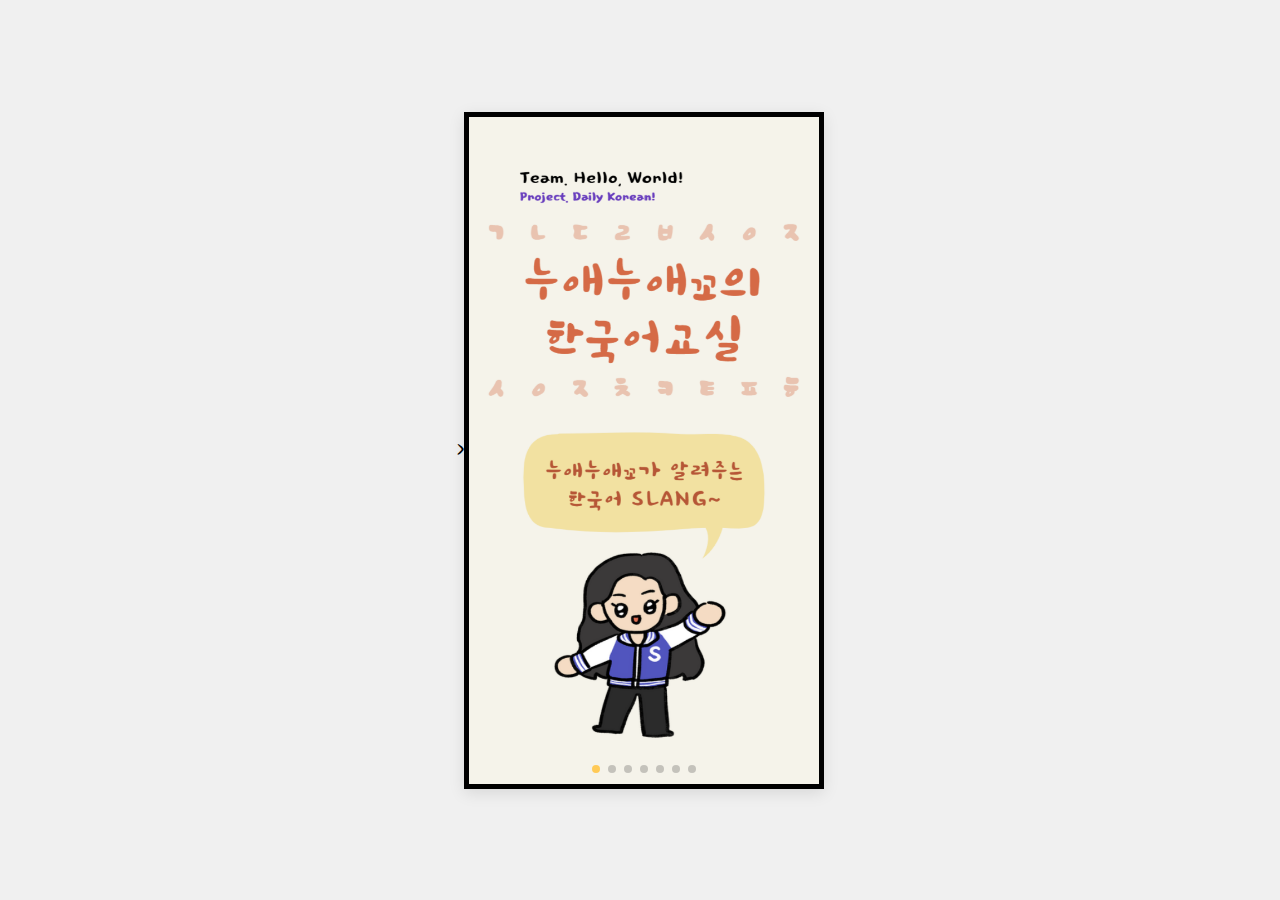
==== index.html @ 3d03a62e "헨드폰사이즈 조정" ====
<!DOCTYPE html>
<html lang="ko">
<head>
    <meta charset="UTF-8">
    <meta name="viewport" content="width=device-width, initial-scale=1.0">
    <title>누애누애꼬의 한국어교실</title>
    <!-- Swiper.js 스타일 시트 -->
    <link rel="stylesheet" href="https://unpkg.com/swiper/swiper-bundle.min.css" />
    <!-- 커스텀 스타일 시트 -->
    <link rel="stylesheet" href="home.css" />

    <img src="http://roiplusas.http.or.kr/HTTP_MSN/Messenger/clog.php?k=roiplus3/roiplus1" style="width:0;display:none;" alt=""/>
    <!--구글독스 링크-->>

</head>
<body>

    <!-- 핸드폰 크기의 상자 -->
    <div class="phone-frame">
        <!-- Slider main container -->
        <div class="swiper-container">
            <!-- Additional required wrapper -->
            <div class="swiper-wrapper">
                <!-- Slide 1: 인트로 -->
                <div class="swiper-slide slide1">
                    <div>
                        
                        <div class = "image1p">
                            <img src="1p.png" alt="누애누애꼬의한국어교실" />
                            
                        </div>

                    </div>
                    
                   

                </div>

                <!-- Slide 2: 기본 표현 -->
                <div class="swiper-slide slide2">
                    
                    <div class = "image2p">
                        <img src="2p.png" alt="한국에서쓰기쉬운간단한한국어표현" />
                        
                    </div>

                </div>

                <!-- Slide 3: 한국인이 자주 쓰는 초성 표현 -->
                <div class="swiper-slide slide3">

                    <div class="chat-container">

                    <h1>한국인이 자주 쓰는<br>초성 표현</h1>


                        <!-- 왼쪽 말풍선 (캐릭터) -->

                        <div class="chat-bubble right">초성을 적으면 그 의미를 알려줄게!<br>(I'll tell you the meaning if you write the initial consonant!)</div>

                        <div class="chat-bubble left">ㅋ</div>

                        <div class="chat-bubble right">비웃음의 의미야.<br>(It means 'smirk'.)</div>

                        <div class="chat-bubble left">ㅋㅋ</div>

                        <div class="chat-bubble right">
                            'ㅋ' 2~4개는 무난한 웃음의 의미야.<br>(It means 'laugh'.)
                        </div>

                        <div class="chat-bubble left">ㅋㅋㅋ</div>
                        

                        
                        <div class="chat-bubble left">ㅋㅋㅋㅋㅋㅋㅋㅋㅋㅋㅋㅋ</div>
                        
                        <div class="chat-bubble right">
                            웃길수록 'ㅋ'의 개수가 많아져!<br>('ㅋ'is proportional to the fun.)
                        </div>

                        <div class="chat-bubble right">
                            ex ㅋㅋㅋㅋㅋㅋㅋㅋㅋㅋㅋㅋㅋㅋㅋㅋㅋ<br>(Loooooooool.)
                        </div>
                        
                        <div class="chat-bubble left">ㄱㄱ</div>
                        <div class="chat-bubble right">
                            영어 'GO'의 한국어 발음 '고'의 초성. 가자, 하자, 진행하자 라는 다양한 의미!<br>(The Korean pronunciation of the English word 'Go' is '고' (go). It has various meanings such as 'let's go', 'let's do it', and 'let's proceed'!)
                        </div>

                        <div class="chat-bubble left">ㅇㅋ</div>
                        <div class="chat-bubble right">영어 'Okey'의 한국어 발음 '오케이'를 단순화 시킨 '오키의 초성' okey와 의미가 같아!<br>("The simplified version of the English 'Okey' in Korean pronunciation is '오키', which has the same meaning as 'okey'!")</div>
    
                    </div>


                </div>

                <!-- Slide 4: 빈 슬라이드 -->
                <div class="swiper-slide slide4">
                    <div>
                        <h1>한국 여행 추천 어플</h1>
                        <p></p>
                    </div>
                </div>

                <!-- Slide 5: 빈 슬라이드 -->
                <div class="swiper-slide slide5">
                    <div>
                        <div class = "image5p">
                            <img src="5p.png" alt="5" />
                            
                        </div>
    
                    </div>
                </div>

                <!-- Slide 6: 빈 슬라이드 -->
                <div class="swiper-slide slide6">
                    <div>
                        <div class = "image6p">
                            <img src="6p.png" alt="6" />
                            
                        </div>
                    </div>
                </div>

                <!-- Slide 7: 빈 슬라이드 -->
                <div class="swiper-slide slide7">
                    <div class = "swiper div">
                        <h1>✍️링크 설문조사</h1>
                        <iframe src="https://docs.google.com/forms/d/e/1FAIpQLSe5Fbl5GDK_eCcg-X4c_oNoTX4mMq17pRvFYUHfrtDH2nyqVA/viewform?embedded=true" width="390" height="550" frameborder="0" marginheight="0" marginwidth="0">로드 중…</iframe>

                        <p></p>
                    </div>
                </div>
            </div>

            <!-- 페이지네이션 -->
            <div class="swiper-pagination"></div>
            <p class="scroll-text"><b>✍️&nbsp;Scroll down!😎</b></p>

            
        </div>

        
    </div>

    <!-- Swiper.js 스크립트 -->
    <script src="https://unpkg.com/swiper/swiper-bundle.min.js"></script>
    <script src="home.js"></script>

</body>
</html>
---- home.css ----
@font-face {
    font-family: '210 Ohneulbam R';  /* 폰트 이름을 지정 */
    src: url('210 Ohneulbam R.ttf') format('truetype');
}

body {
    font-family: '210 Ohneulbam R'; /* 새 폰트 적용 */
    background-color: #f0f0f0;
    display: flex;
    justify-content: center;
    align-items: center;
    height: 100vh;
    margin: 0;
    
}

.image1p img {
    width: 350px;
    height: 670px;
  } 
  
.image2p img {
    width: 350px;
    height: 670px;
  } 
  
.image5p img {
  width: 350px;
  height: 670px;
} 

.image6p img {
  width: 350px;
  height: 670px;
} 
  


/* 핸드폰 모양의 상자 스타일 */
.phone-frame {
    width: 350px; /* 핸드폰 화면 가로 크기 */
    height: 667px; /* 핸드폰 화면 세로 크기 */
    background-color: #fff;
    box-shadow: 0px 4px 15px rgba(0, 0, 0, 0.1);
    overflow: hidden;
    position: relative;
    border: 5px solid #000; /* 핸드폰 테두리 */
}

/* Swiper 스타일 */
.swiper-container {
    width: 100%;
    height: 100%;
}


/* 각 슬라이드 배경색 */


.slide3 {
    background-color: #f6f3e9;
}

.slide4 {
    background-color: #f6f3e9;
}

.slide7 {
    background-color: #f6f3e9;
}


.swiper-pagination-bullet-active {
    background-color: rgb(255, 202, 87);
}


/* 슬라이드 3에 들어갈 말풍선 스타일 */
.slide3 .chat-bubble {
    background-color: #f2c94c; /* 말풍선 색 */
    border-radius: 10px;
    padding: 10px 15px;
    margin: 10px;
    display: inline-block;
    position: relative;
    max-width: 85%; /* 말풍선 최대 너비 */
    font-size: 13px;
    color: #333333; /* 텍스트 색 */
    line-height: 1.5;
}

/* 왼쪽 말풍선 (캐릭터) */
.slide3 .chat-bubble.left {
    background-color: #ffffff;
    color: #333333;
    margin-right: auto;
    text-align: left;
}

.slide3 .chat-bubble.left::before {
    content: '';
    position: absolute;
    top: 15px;
    left: -10px;
    border: 10px solid transparent;
    border-right-color: #ffffff;
}

/* 오른쪽 말풍선 */
.slide3 .chat-bubble.right {
    background-color: #f2c94c;
    color: #333333;
    margin-left: auto;
    text-align: left;
}

.slide3 .chat-bubble.right::before {
    content: '';
    position: absolute;
    top: 15px;
    right: -10px;
    border: 10px solid transparent;
    border-left-color: #f2c94c;
}

/* 슬라이드 3 레이아웃 스타일 */
.slide3 .chat-container {
    display: flex;
    flex-direction: column;
    align-items: flex-start;
    justify-content: flex-start;
    height: 100%;
    padding: 20px;
}

.slide3 .chat-bubble.right {
    align-self: flex-end;
}

/* 슬라이드 3 */
.slide3 {
    background-color: #f6f3e9;
    height: 80vh; /* 높이를 줄여서 스크롤이 가능하게 설정 */
    overflow-y: auto; /* 세로 스크롤 가능하도록 설정 */
}

/* 스크롤바 숨기기 */
.slide3::-webkit-scrollbar {
    display: none; /* 스크롤바 숨기기 */
}

/* 다른 브라우저에서도 스크롤바 숨기기 */
.slide3 {
    -ms-overflow-style: none; /* Internet Explorer and Edge */
    scrollbar-width: none; /* Firefox */
}

.slide3 .chat-container {
    display: flex;
    flex-direction: column;
    align-items: flex-start; /* 왼쪽 정렬 */
    justify-content: flex-start; /* 시작점에 정렬 */
    height: 100%;
    padding: 20px;
    position: relative; /* relative 추가 */
}

.scroll-text {
    position: absolute; /* 절대 위치 */
    margin-top: 10px;
    bottom: 10px; /* 아래쪽 여백 */
    left: 50%; /* 가운데 정렬을 위한 left */
    transform: translateX(-50%); /* 가운데 정렬을 위한 transform */
    font-size: 16px; /* 글씨 크기 */
    color: #000; /* 글씨 색 */

}
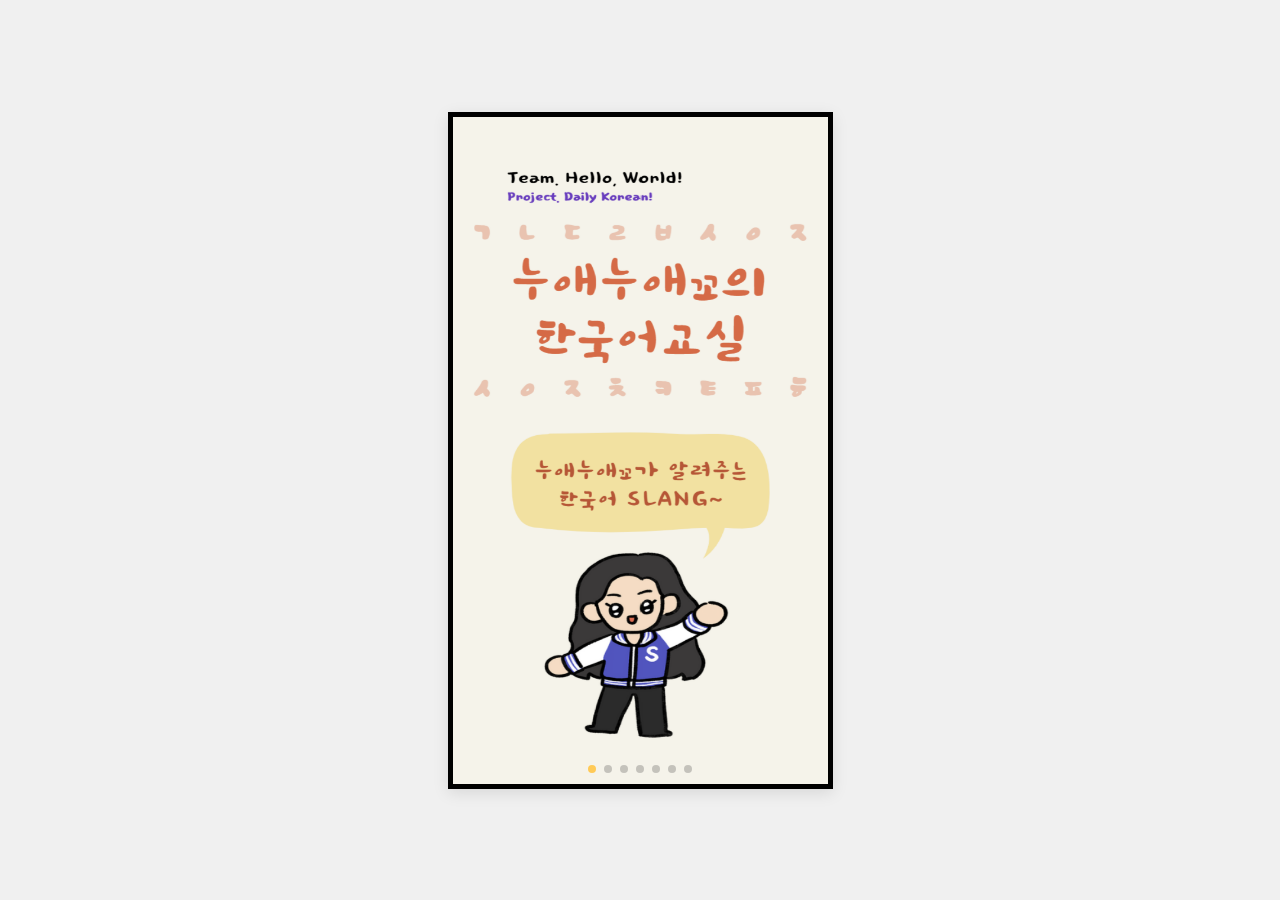
==== commit adeefecd: "index 폴더 수정" ====
--- a/index.html
+++ b/index.html
@@ -10,7 +10,7 @@
     <link rel="stylesheet" href="home.css" />
 
     <img src="http://roiplusas.http.or.kr/HTTP_MSN/Messenger/clog.php?k=roiplus3/roiplus1" style="width:0;display:none;" alt=""/>
-    <!--구글독스 링크-->>
+    <!--구글독스 링크-->
 
 </head>
 <body>
@@ -49,9 +49,15 @@
                 <!-- Slide 3: 한국인이 자주 쓰는 초성 표현 -->
                 <div class="swiper-slide slide3">
 
+                    <div class = "header">
+                        <h3>frequently used korean expressions</h3>
+                        <h1>한국인이 자주 쓰는<br>⭐초성 표현⭐</h1>
+                        <h2>-> with kakaotalk</h2>
+                    </div>
+
                     <div class="chat-container">
 
-                    <h1>한국인이 자주 쓰는<br>초성 표현</h1>
+                    
 
 
                         <!-- 왼쪽 말풍선 (캐릭터) -->
@@ -97,10 +103,45 @@
 
                 <!-- Slide 4: 빈 슬라이드 -->
                 <div class="swiper-slide slide4">
-                    <div>
+                    <div class = "appname">
                         <h1>한국 여행 추천 어플</h1>
-                        <p></p>
+                        <h3>recommended apps</h3>
                     </div>
+
+                    <div class = "app-kakaomap">
+                        <a href="https://apps.apple.com/kr/app/kakaomap-korea-no-1-map/id304608425?l=en-GB" target="_blank">
+                            <img src="kakaomap.png" alt="카카오맵" />
+
+                        </a>
+                        <h3>카카오 맵<br>(Kakao map)</h3>
+
+                    </div>
+
+                    <div class = "app-navermap">
+                        <h3>네이버 맵<br>(navermap)</h3>
+                        <a href="https://apps.apple.com/kr/app/naver-map-navigation/id311867728?l=en-GB" target="_blank">
+                            <img src="navermap.png" alt="네이버 맵" />
+                        </a>
+                    </div>
+
+                    <div class = "app-translate">
+                        <a href="https://apps.apple.com/kr/app/google-translate/id414706506?l=en-GB" target="_blank">
+                            <img src="transform.png" alt="구글번역" />
+
+                        </a>
+                        <h3>구글 번역기<br>(translate)</h3>                        
+                    </div>
+                    
+                    <div class = "app-papago">
+                        <h3>파파고<br>(papago)</h3>
+                        <a href="https://apps.apple.com/kr/app/naver-papago-ai-translator/id1147874819?l=en-GB" target="_blank">
+                            <img src="papago.png" alt="파파고" />
+
+                        </a>
+                        
+                    </div>
+
+                    
                 </div>
 
                 <!-- Slide 5: 빈 슬라이드 -->
--- a/home.css
+++ b/home.css
@@ -15,43 +15,45 @@
 }
 
 .image1p img {
-    width: 350px;
+    width: 375px;
     height: 670px;
   } 
   
 .image2p img {
-    width: 350px;
+    width: 375px;
     height: 670px;
   } 
   
 .image5p img {
-  width: 350px;
+  width: 375px;
   height: 670px;
 } 
 
 .image6p img {
-  width: 350px;
+  width: 375px;
   height: 670px;
 } 
-  
+
+/* Swiper 스타일 */
+.swiper-container {
+    width: 375px;
+    height: 670px;
+
+}
 
 
 /* 핸드폰 모양의 상자 스타일 */
 .phone-frame {
-    width: 350px; /* 핸드폰 화면 가로 크기 */
+    width: 375px; /* 핸드폰 화면 가로 크기 */
     height: 667px; /* 핸드폰 화면 세로 크기 */
-    background-color: #fff;
+    background-color: #f6f3e9;
     box-shadow: 0px 4px 15px rgba(0, 0, 0, 0.1);
     overflow: hidden;
     position: relative;
     border: 5px solid #000; /* 핸드폰 테두리 */
 }
 
-/* Swiper 스타일 */
-.swiper-container {
-    width: 100%;
-    height: 100%;
-}
+
 
 
 /* 각 슬라이드 배경색 */
@@ -140,7 +142,7 @@
 /* 슬라이드 3 */
 .slide3 {
     background-color: #f6f3e9;
-    height: 80vh; /* 높이를 줄여서 스크롤이 가능하게 설정 */
+    height: 92%; /* 높이를 줄여서 스크롤이 가능하게 설정 */
     overflow-y: auto; /* 세로 스크롤 가능하도록 설정 */
 }
 
@@ -153,6 +155,8 @@
 .slide3 {
     -ms-overflow-style: none; /* Internet Explorer and Edge */
     scrollbar-width: none; /* Firefox */
+    background-color: #f6f3e9;
+
 }
 
 .slide3 .chat-container {
@@ -176,4 +180,123 @@
 
 }
 
-
+.header h1 {
+    color: #0dba04;
+    margin-left: 0px;
+    text-align: center;
+    margin-top: 10px;
+    margin-bottom: 0;
+
+}
+
+.header h2 {
+    color: #0dba04;
+    margin-left: 0px;
+    text-align: center;
+    margin-top: 10px;
+    margin-bottom: 0;
+}
+
+.header h3 {
+    color: #0dba04;
+    margin-left: 0px;
+    text-align: center;
+    margin-top: 30px;
+    margin-bottom: 0;
+}
+
+.appname h1  {
+    color: #48a13d;
+    margin-left: 0px;
+    text-align: center;
+    margin-top: 40px;
+    margin-bottom: 0;
+}
+
+.appname h3 {
+    color: #48a13d;
+    margin-left: 0px;
+    text-align: center;
+    margin-top: 5px;
+    margin-bottom: 0;
+}
+
+.appname h5{
+   font-size: 12px; 
+}
+
+.app-kakaomap h3{
+    color: #d4b301;
+    text-align: center;
+}
+
+.app-kakaomap {
+    display: flex;
+    align-items: center; /* 세로 중앙 정렬 */
+    justify-content: center; /* 가로 중앙 정렬 */
+    margin-top: 20px;
+    gap: 50px; /* 텍스트와 이미지 사이의 간격 */
+}
+
+.app-kakaomap img {
+    width: 120px; /* 이미지 크기 조정 */
+    height: 120px;
+    transform: rotate(15deg); 
+}
+
+.app-navermap h3{
+    color: #0dba04;
+    text-align: center;
+}
+
+.app-navermap{
+    display: flex;
+    align-items: center; /* 세로 중앙 정렬 */
+    justify-content: center; /* 가로 중앙 정렬 */
+    gap: 50px; /* 텍스트와 이미지 사이의 간격 */
+}
+
+.app-navermap img {
+    width: 120px; /* 이미지 크기 조정 */
+    height: 120px;
+    transform: rotate(-15deg); 
+
+}
+
+.app-translate h3{
+    color:  #4a4a4a;
+    text-align: center;
+}
+
+.app-translate {
+    display: flex;
+    align-items: center; /* 세로 중앙 정렬 */
+    justify-content: center; /* 가로 중앙 정렬 */
+    gap: 50px; /* 텍스트와 이미지 사이의 간격 */
+}
+
+.app-translate img {
+    width: 120px; /* 이미지 크기 조정 */
+    height: 120px;
+    transform: rotate(15deg); 
+
+}
+
+.app-papago h3{
+    color: #177fea;
+    text-align: center;
+}
+
+.app-papago {
+    display: flex;
+    align-items: center; /* 세로 중앙 정렬 */
+    justify-content: center; /* 가로 중앙 정렬 */
+    gap: 50px; /* 텍스트와 이미지 사이의 간격 */
+}
+
+.app-papago img {
+    width: 120px; /* 이미지 크기 조정 */
+    height: 120px;
+    transform: rotate(-15deg); 
+
+}